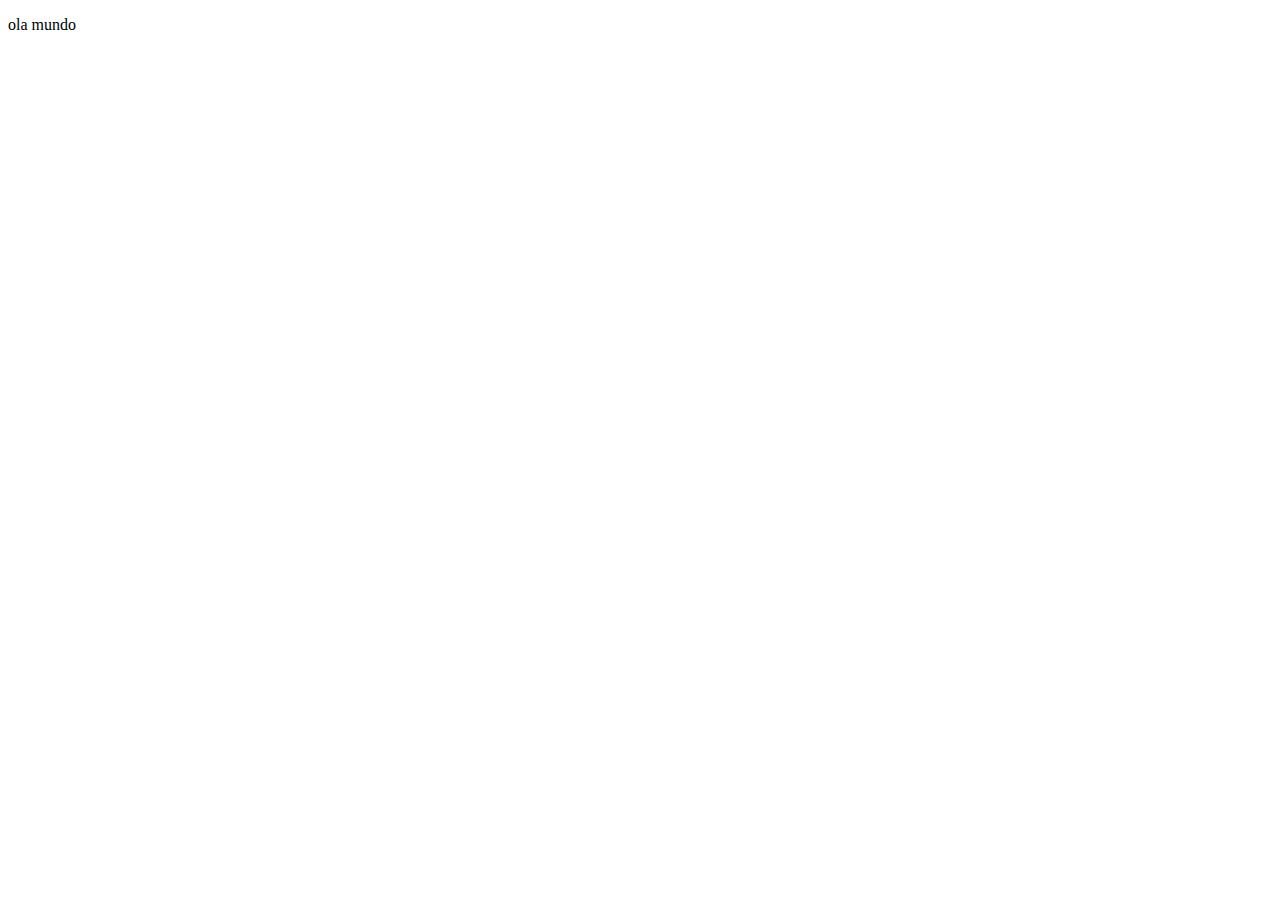
==== index.html @ 956efcd8 "Criei a página principal" ====
<!DOCTYPE html>
<html lang="pt-br">
<head>
    <meta charset="UTF-8">
    <meta name="viewport" content="width=device-width, initial-scale=1.0">
    <link rel="shortcut icon" href="favicon.ico" type="image/x-icon">
    <title>Projeto Redes Sociais</title>
</head>
<body>
    <p>ola mundo</p>
</body>
</html>
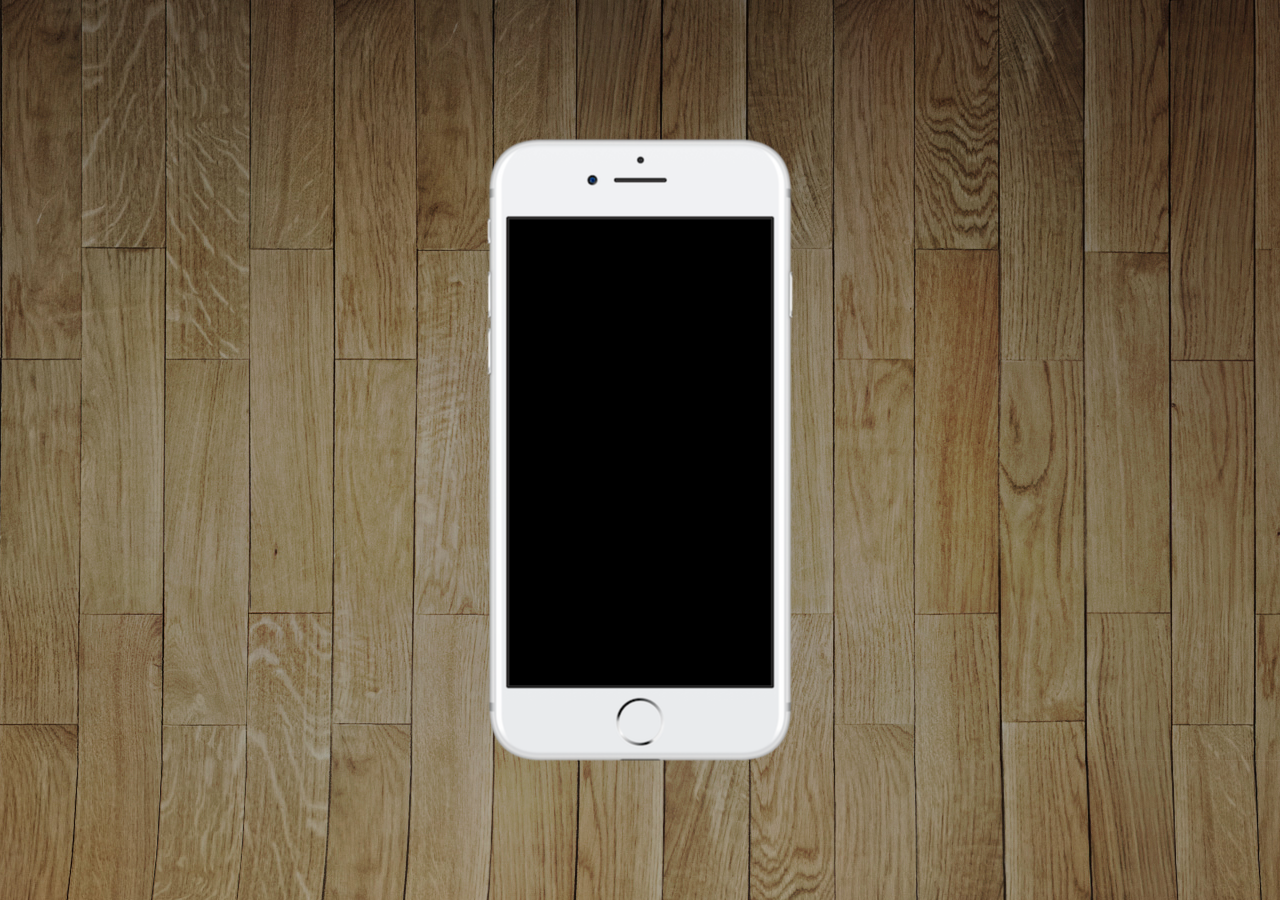
==== commit 842edf8a: "criação  inicial do layout da página" ====
--- a/index.html
+++ b/index.html
@@ -4,9 +4,18 @@
     <meta charset="UTF-8">
     <meta name="viewport" content="width=device-width, initial-scale=1.0">
     <link rel="shortcut icon" href="favicon.ico" type="image/x-icon">
+    <link rel="stylesheet" href="estios/style.css">
     <title>Projeto Redes Sociais</title>
 </head>
 <body>
-    <p>ola mundo</p>
+    <main>
+        <section id="telefone">
+            
+        </section>
+
+        <section id="redes-sociais">
+
+        </section>
+    </main>
 </body>
 </html>--- a/estios/style.css
+++ b/estios/style.css
@@ -0,0 +1,34 @@
+@charset "UTF-8";
+
+*{
+    margin: 0px;
+    padding: 0px;
+    font-family: Arial, Helvetica, sans-serif;
+}
+
+html, body {
+    height: 100vh;
+    width: 100vw;
+}
+
+body {
+    background: url('../imagens/fundo-madeira.jpg') no-repeat top center;
+    background-size: auto;
+    background-attachment: fixed;
+}
+
+main {
+    height: 100vh;
+    position: relative;
+}
+
+section#telefone {
+    position: absolute;
+    top: 50%;
+    left: 50%;
+    transform: translate(-50%, -50%);
+
+    height: 627px;
+    width: 311px;
+    background: url('../imagens/frame-iphone.png') no-repeat;
+}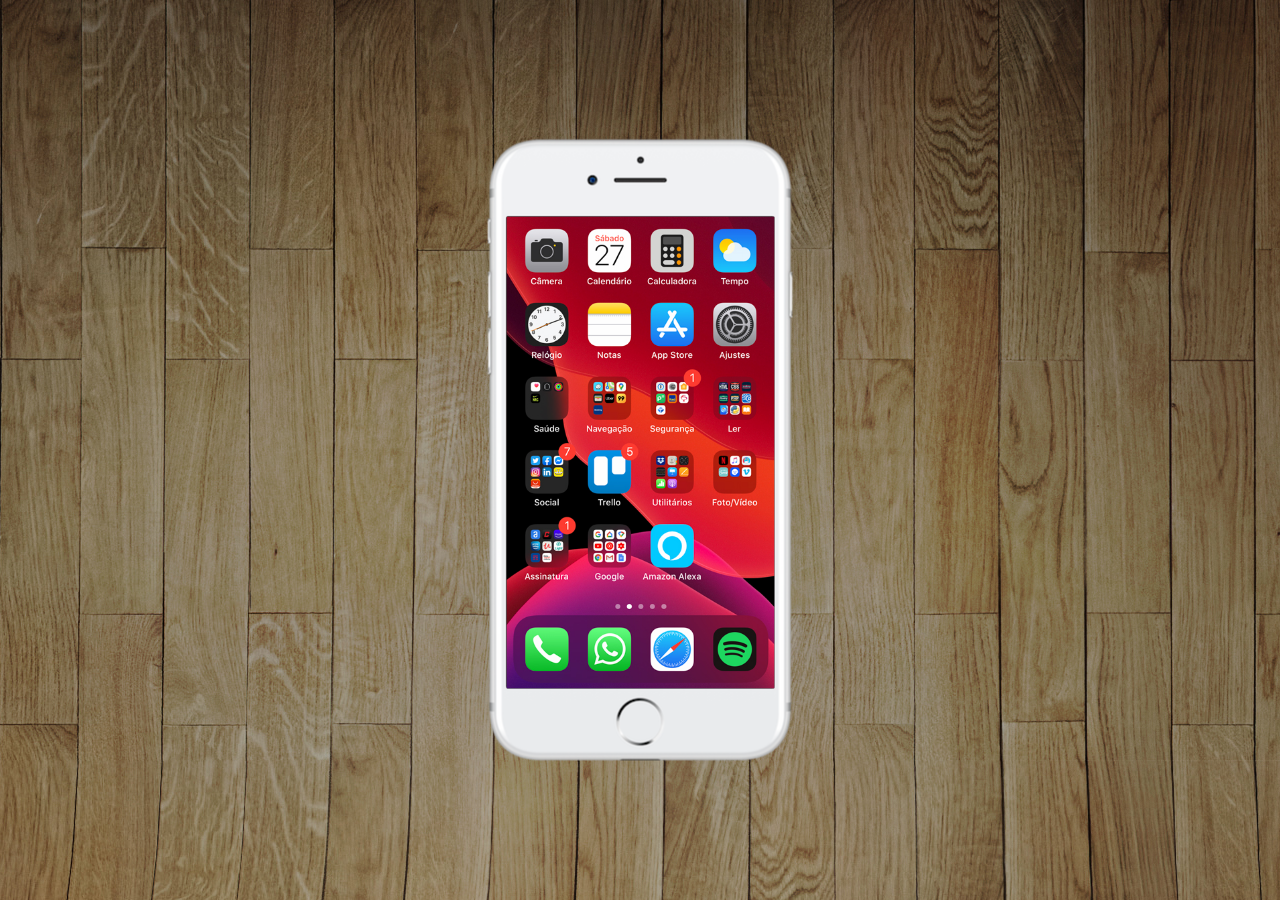
==== commit 615b4a4d: "criado tela home" ====
--- a/index.html
+++ b/index.html
@@ -4,13 +4,13 @@
     <meta charset="UTF-8">
     <meta name="viewport" content="width=device-width, initial-scale=1.0">
     <link rel="shortcut icon" href="favicon.ico" type="image/x-icon">
-    <link rel="stylesheet" href="estios/style.css">
+    <link rel="stylesheet" href="estilos/style.css">
     <title>Projeto Redes Sociais</title>
 </head>
 <body>
     <main>
         <section id="telefone">
-            
+            <iframe src="home.html" name="tela" id="tela" frameborder="0"></iframe>
         </section>
 
         <section id="redes-sociais">
--- a/estilos/style.css
+++ b/estilos/style.css
@@ -0,0 +1,42 @@
+@charset "UTF-8";
+
+*{
+    margin: 0px;
+    padding: 0px;
+    font-family: Arial, Helvetica, sans-serif;
+}
+
+html, body {
+    height: 100vh;
+    width: 100vw;
+}
+
+body {
+    background: url('../imagens/fundo-madeira.jpg') no-repeat top center;
+    background-size: auto;
+    background-attachment: fixed;
+}
+
+main {
+    height: 100vh;
+    position: relative;
+}
+
+section#telefone {
+    position: absolute;
+    top: 50%;
+    left: 50%;
+    transform: translate(-50%, -50%);
+
+    height: 627px;
+    width: 311px;
+    background: url('../imagens/frame-iphone.png') no-repeat;
+}
+
+iframe#tela {
+    position: relative;
+    top: 80px;
+    left: 22px;
+    width: 268px;
+    height: 472px;
+}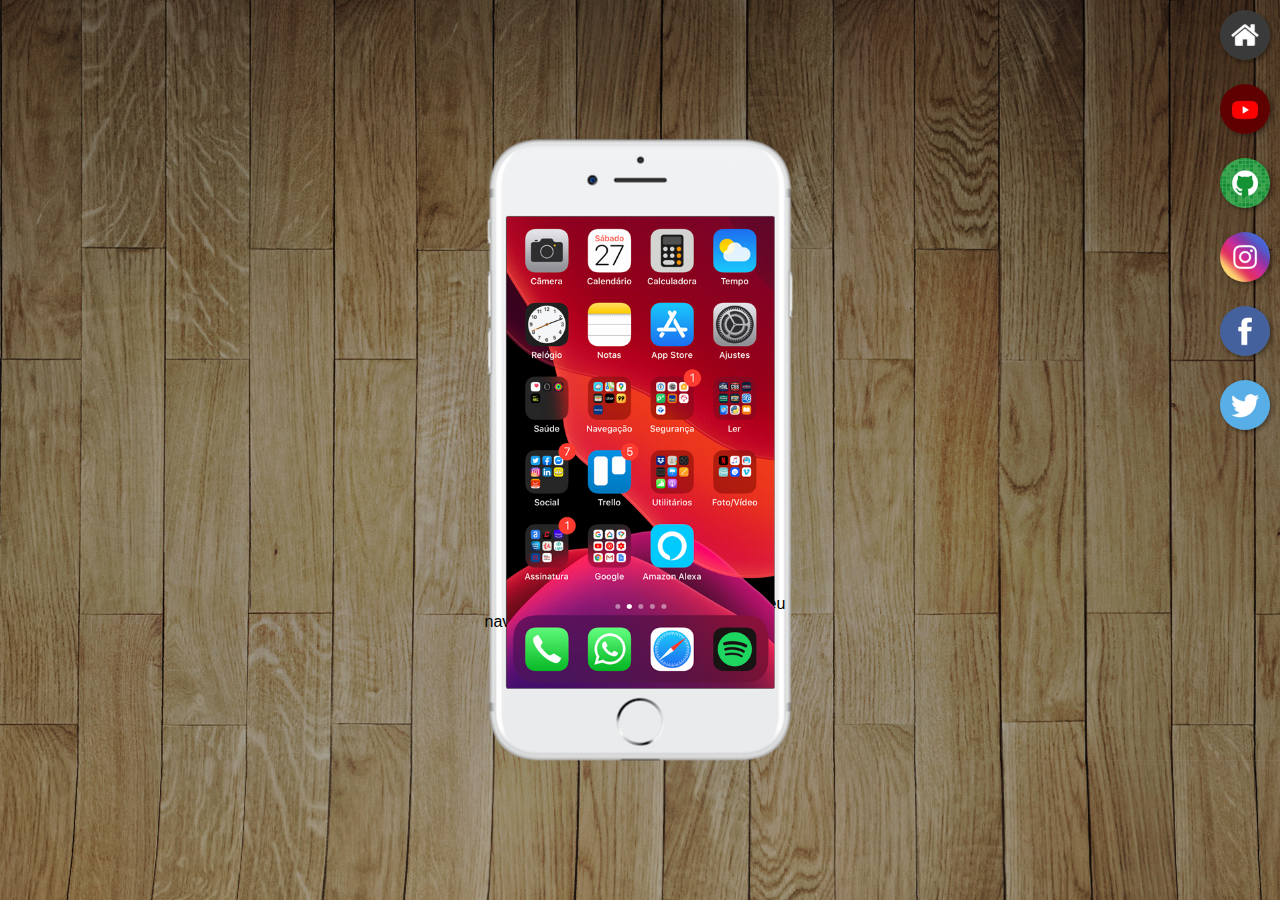
==== commit 9af14bf6: "criado botões laterais" ====
--- a/index.html
+++ b/index.html
@@ -11,10 +11,16 @@
     <main>
         <section id="telefone">
             <iframe src="home.html" name="tela" id="tela" frameborder="0"></iframe>
+            Seu navegador não é compatível com isso!
         </section>
 
         <section id="redes-sociais">
-
+            <a href="#" target="tela"> <img src="imagens/logo-home.jpg" alt="Home"></a> <br>
+            <a href="#" target="tela"> <img src="imagens/logo-youtube.jpg" alt="YouTube"></a><br>
+            <a href="#" target="tela"><img src="imagens/logo-github.jpg" alt="GitHub"></a><br>
+            <a href="#" target="tela"><img src="imagens/logo-instagram.jpg" alt="Instagran"></a><br>
+            <a href="#" target="tela"><img src="imagens/logo-facebook.jpg" alt="Facebook"></a><br>
+            <a href="#" target="tela"><img src="imagens/logo-twitter.jpg" alt="Twitter"></a>
         </section>
     </main>
 </body>
--- a/estilos/style.css
+++ b/estilos/style.css
@@ -39,4 +39,23 @@
     left: 22px;
     width: 268px;
     height: 472px;
+}
+section#redes-sociais {
+    text-align: right;
+}
+
+section#redes-sociais img {
+    width: 50px;
+    height: 50px;
+    border-radius: 50%;
+    margin: 10px;
+    box-shadow: 2px 2px 5px rgba(0, 0, 0, 0.406);
+    box-sizing: border-box; 
+}
+
+section#redes-sociais img:hover {
+    border: 2px solid rgba(255, 255, 255, 0.616);
+    transform: translate(-3px, -3px);
+    box-shadow: 5px 5px 10px rgba(0, 0, 0, 0.406);
+    transition: transform 0.5s , border 0.3s;
 }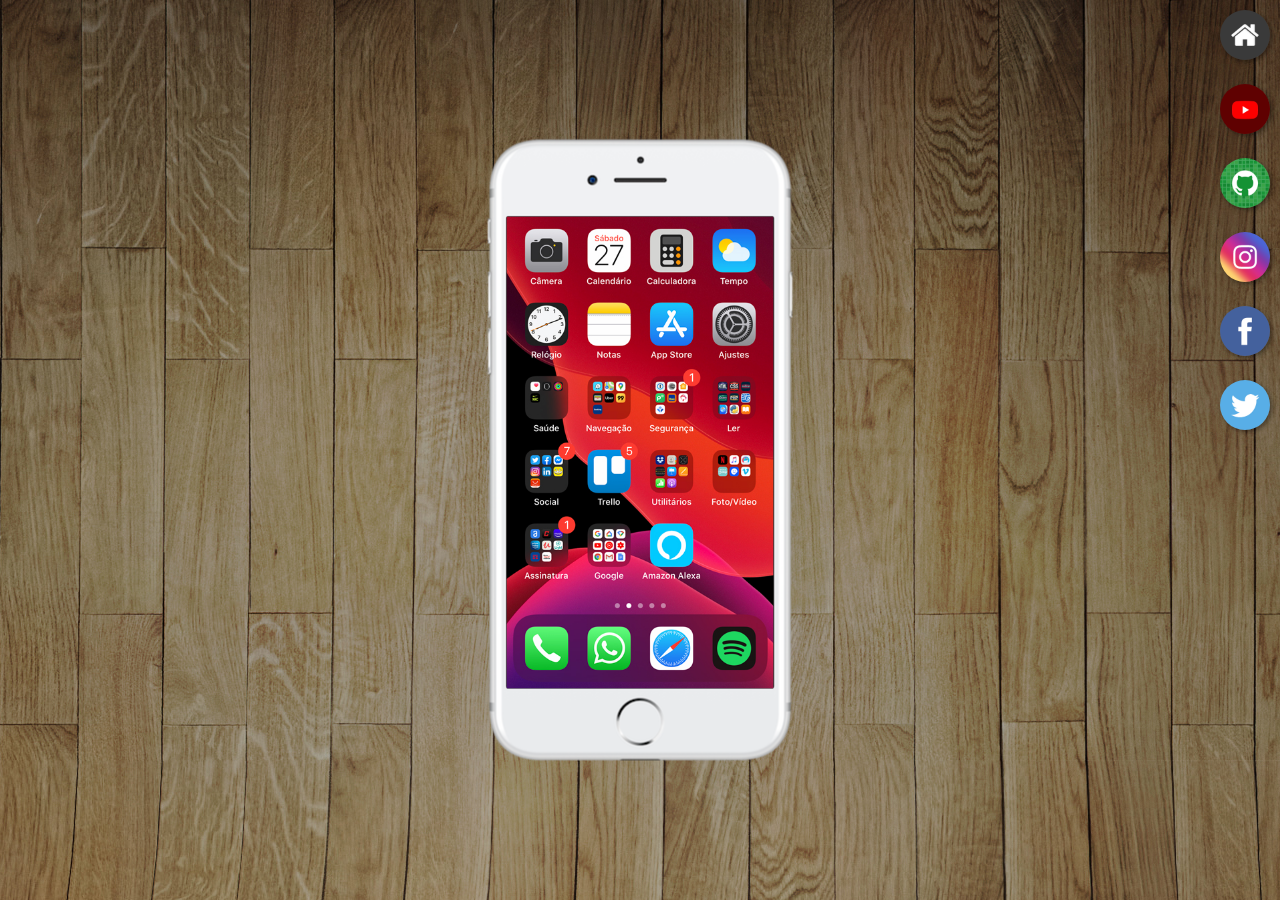
==== commit 995be14c: "configurado links para as redes sociais" ====
--- a/index.html
+++ b/index.html
@@ -10,17 +10,19 @@
 <body>
     <main>
         <section id="telefone">
-            <iframe src="home.html" name="tela" id="tela" frameborder="0"></iframe>
-            Seu navegador não é compatível com isso!
+            <iframe src="home.html" name="tela" id="tela" frameborder="0">
+                Seu navegador não é compatível com isso!
+            </iframe>
+            
         </section>
 
         <section id="redes-sociais">
-            <a href="#" target="tela"> <img src="imagens/logo-home.jpg" alt="Home"></a> <br>
-            <a href="#" target="tela"> <img src="imagens/logo-youtube.jpg" alt="YouTube"></a><br>
-            <a href="#" target="tela"><img src="imagens/logo-github.jpg" alt="GitHub"></a><br>
-            <a href="#" target="tela"><img src="imagens/logo-instagram.jpg" alt="Instagran"></a><br>
-            <a href="#" target="tela"><img src="imagens/logo-facebook.jpg" alt="Facebook"></a><br>
-            <a href="#" target="tela"><img src="imagens/logo-twitter.jpg" alt="Twitter"></a>
+            <a href="home.html" target="tela"> <img src="imagens/logo-home.jpg" alt="Home"></a> <br>
+            <a href="youtube.html" target="tela"> <img src="imagens/logo-youtube.jpg" alt="YouTube"></a><br>
+            <a href="github.html" target="tela"><img src="imagens/logo-github.jpg" alt="GitHub"></a><br>
+            <a href="instagran.html" target="tela"><img src="imagens/logo-instagram.jpg" alt="Instagran"></a><br>
+            <a href="facebook.html" target="tela"><img src="imagens/logo-facebook.jpg" alt="Facebook"></a><br>
+            <a href="twitter.html" target="tela"><img src="imagens/logo-twitter.jpg" alt="Twitter"></a>
         </section>
     </main>
 </body>
--- a/estilos/style.css
+++ b/estilos/style.css
@@ -37,7 +37,7 @@
     position: relative;
     top: 80px;
     left: 22px;
-    width: 268px;
+    width: 267px;
     height: 472px;
 }
 section#redes-sociais {
